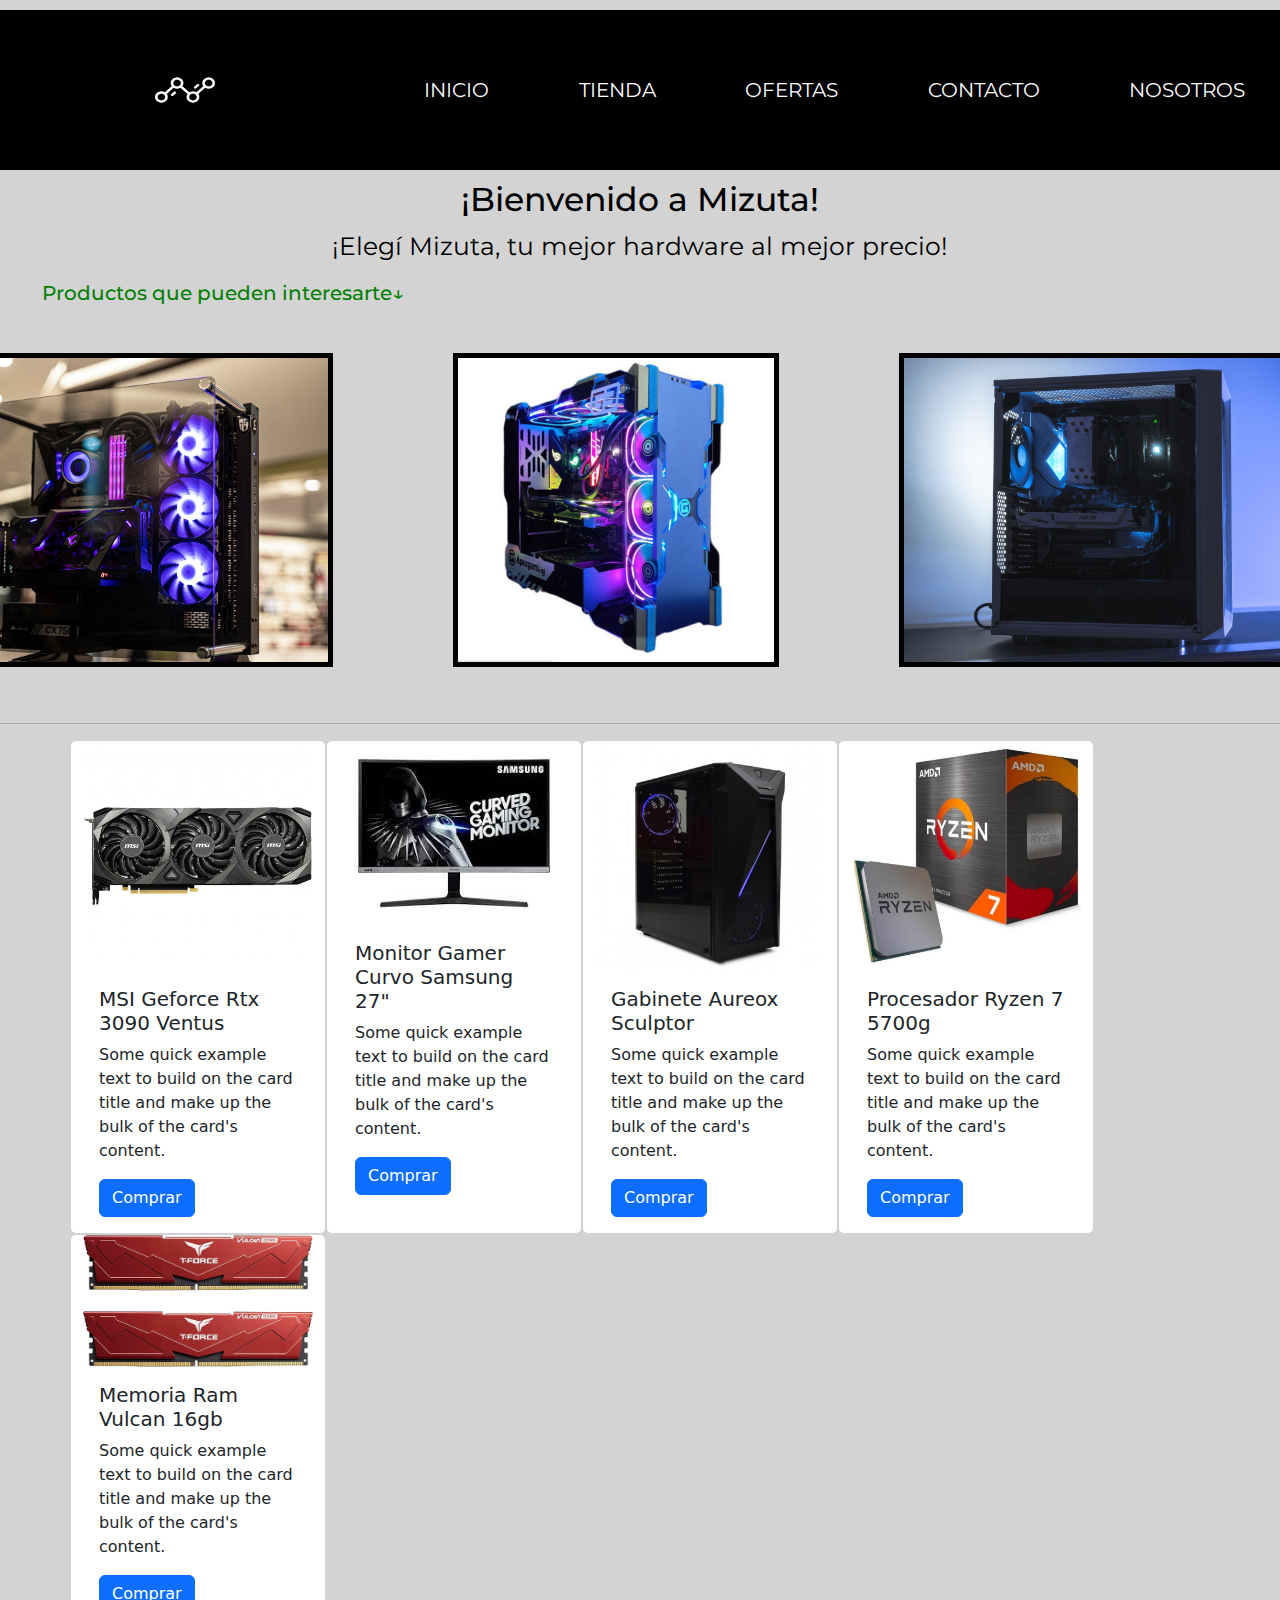
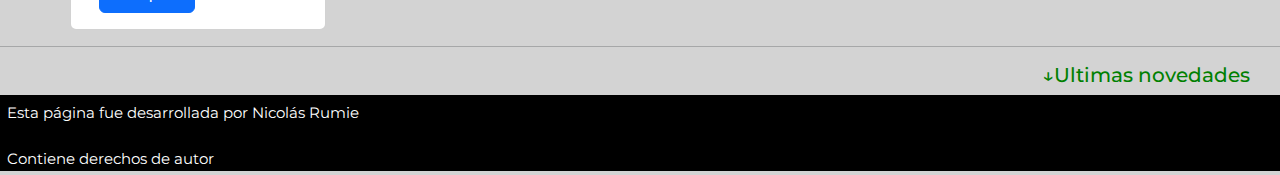
==== index.html @ 731268fe "Mi primer git" ====
<!DOCTYPE html>
<html lang="en">
<head>
    <meta charset="UTF-8">
    <meta http-equiv="X-UA-Compatible" content="IE=edge">
    <meta name="viewport" content="width=device-width, initial-scale=1.0">
    <!--Activación de Bootstrap-->
    <link rel="stylesheet" href="./library/bootstrap/css/bootstrap.min.css">
    <!--Activación de CSS-->
    <link rel="stylesheet" href="./css/style.css">
    <!--Favicon-->
    <link rel="shortcut icon" href="./recursos/logos/logo mizuta.png" type="image/x-icon">
    <!--Fonts-->
    <link rel="preconnect" href="https://fonts.googleapis.com">
    <link rel="preconnect" href="https://fonts.gstatic.com" crossorigin>
    <link href="https://fonts.googleapis.com/css2?family=Montserrat:wght@200;400&display=swap" rel="stylesheet">
    <title>Mizuta</title>
</head>
<body class="body">
    <nav class="navbar">
        <div><img class="navbar__logo" src="./recursos/logos/mizuta-logo-withe.png" alt="logo-mizuta" width="300px" height="150px"></div>
        <a class="navbar__link" href="#">INICIO</a>  
        <a class="navbar__link" href="./pages/tienda.html">TIENDA</a>
        <a class="navbar__link" href="./pages/ofertas.html">OFERTAS</a>
        <a class="navbar__link" href="./pages/contacto.html">CONTACTO</a>
        <a class="navbar__link" href="./pages/nosotros.html">NOSOTROS</a>
    </nav>

    <header class="header">
        <h1 class="header__h1">¡Bienvenido a Mizuta!</h1>
        <p class="header__parrafo">¡Elegí Mizuta, tu mejor hardware al mejor precio!</p>
    </header>

    <div class="container-fluid">  
        <h4 class="imagenes__h4">Productos que pueden interesarte↓</h4>
        <section class="imagenes">
            <img class="imagenes__img1" src="./recursos/imagenes/Cpu transparente.jpg" width="500px" height="314px" alt="">
            <img class="imagenes__img2" src="./recursos/imagenes/cpu ult gen.jpg" width="500px" height="314px" alt="">
            <img class="imagenes__img3" src="./recursos/imagenes/cpu flama.jpg" width="500px" height="314px" alt="">
        </section>
    </div>   

<hr>

<div class="container">
    <div class="row">
        <div class="card" style="width: 16rem;">
            <img src="./recursos/imagenes/msi geforce rtx 3090 ventus 3x 24gb.jpg" class="card-img-top" alt="...">
            <div class="card-body">
            <h5 class="card-title">MSI Geforce Rtx 3090 Ventus</h5>
            <p class="card-text">Some quick example text to build on the card title and make up the bulk of the card's content.</p>
            <a href="#" class="btn btn-primary">Comprar</a>
            </div>
        </div>

        <div class="card" style="width: 16rem;">
            <img src="./recursos/imagenes/monitor-gamer-curvo.jfif" class="card-img-top" alt="...">
            <div class="card-body">
            <h5 class="card-title">Monitor Gamer Curvo Samsung 27"</h5>
            <p class="card-text">Some quick example text to build on the card title and make up the bulk of the card's content.</p>
            <a href="#" class="btn btn-primary">Comprar</a>
            </div>
        </div>

        <div class="card" style="width: 16rem;">
            <img src="./recursos/imagenes/gabinete aureox sculptor.jpeg" class="card-img-top" alt="...">
            <div class="card-body">
            <h5 class="card-title">Gabinete Aureox Sculptor</h5>
            <p class="card-text">Some quick example text to build on the card title and make up the bulk of the card's content.</p>
            <a href="#" class="btn btn-primary">Comprar</a>
            </div>
        </div>

        <div class="card" style="width: 16rem;">
            <img src="./recursos/imagenes/procesador ryzen 7.jpg" class="card-img-top" alt="...">
            <div class="card-body">
            <h5 class="card-title">Procesador Ryzen 7 5700g</h5>
            <p class="card-text">Some quick example text to build on the card title and make up the bulk of the card's content.</p>
            <a href="#" class="btn btn-primary">Comprar</a>
            </div>
        </div>

        <div class="card" style="width: 16rem;">
            <img src="./recursos/imagenes/memoria-ram-vulcan.jpg" class="card-img-top" alt="...">
            <div class="card-body">
            <h5 class="card-title">Memoria Ram Vulcan 16gb</h5>
            <p class="card-text">Some quick example text to build on the card title and make up the bulk of the card's content.</p>
            <a href="#" class="btn btn-primary">Comprar</a>
            </div>
        </div>
    </div>    
</div>

<hr>

    <article class="articulos">
        <h4 class="articulos__h4">↓Ultimas novedades</h4>

    </article>


    


    





    <footer class="pie">
        <p class="pie__parrafo">Esta página fue desarrollada por Nicolás Rumie</p>
            <p2 class="pie__parrafo2">Contiene derechos de autor</p2>
    </footer>

    <script src="./library/bootstrap/js/bootstrap.bundle.min.js"></script>



</body>
</html>
---- css/style.css ----
.navbar{ 
    display: flex;
    padding: 5px;
    margin: 10px auto;
    column-gap: 30px;
    justify-content: space-around;
    align-items: center;
    background-color: black;
}
.navbar__link{
    color: white;
    font-size: 20px;
    font-family: 'Montserrat', sans-serif;
    text-decoration: none;
}
.header__h1{
    font-family: 'Montserrat', sans-serif;
    text-align: center;
    color: black;
    font-size: 33px;
}
.header__parrafo{
    text-align: center;
    font-family: 'Montserrat', sans-serif;
    color: black;
    font-size: 25px;
}
.imagenes__h4{
    display: flex;
    font-size: 20px;
    font-family: 'Montserrat', sans-serif;
    margin-left: 30px;
    color: green;
}
.imagenes{
    column-gap: 40px;
    display: flex;
    justify-content: center;
}
.imagenes> img{
    display: grid;
    border: black solid 5px;
    margin: 40px;
}
.articulos__h4{
    text-align: end;
    font-size: 20px;
    font-family: 'Montserrat', sans-serif;
    margin-right: 30px;
    color: green;
}
.small-img{
    column-gap: 40px;
    display: flex;
    justify-content: space-around;
}
.small-img> img{
    display: grid;
    border: black solid 5px;
    margin: 40px;
}
.pie{
    background-color: black;
}
.pie__parrafo{
    font-family: 'Montserrat', sans-serif;
    color: white;
    font-size: 15px;
    padding: 7px;
}
.pie__parrafo2{
    font-family: 'Montserrat', sans-serif;
    color: white;
    font-size: 15px;
    margin: 7px;
    padding-bottom: 7px;
}
/*Página--Contacto*/
.navbar-contacto{
    display: flex;
    padding: 5px;
    margin: 10px auto;
    column-gap: 30px;
    justify-content: space-around;
    align-items: center;
    background-color: black;
}
.navbar__link--contacto{
    color: white;
    font-size: 20px;
    font-family: 'Montserrat', sans-serif;
    text-decoration: none;
}


.div__imagenes--index{
    display: inline;
}

body{
    background-color: lightgray;
}
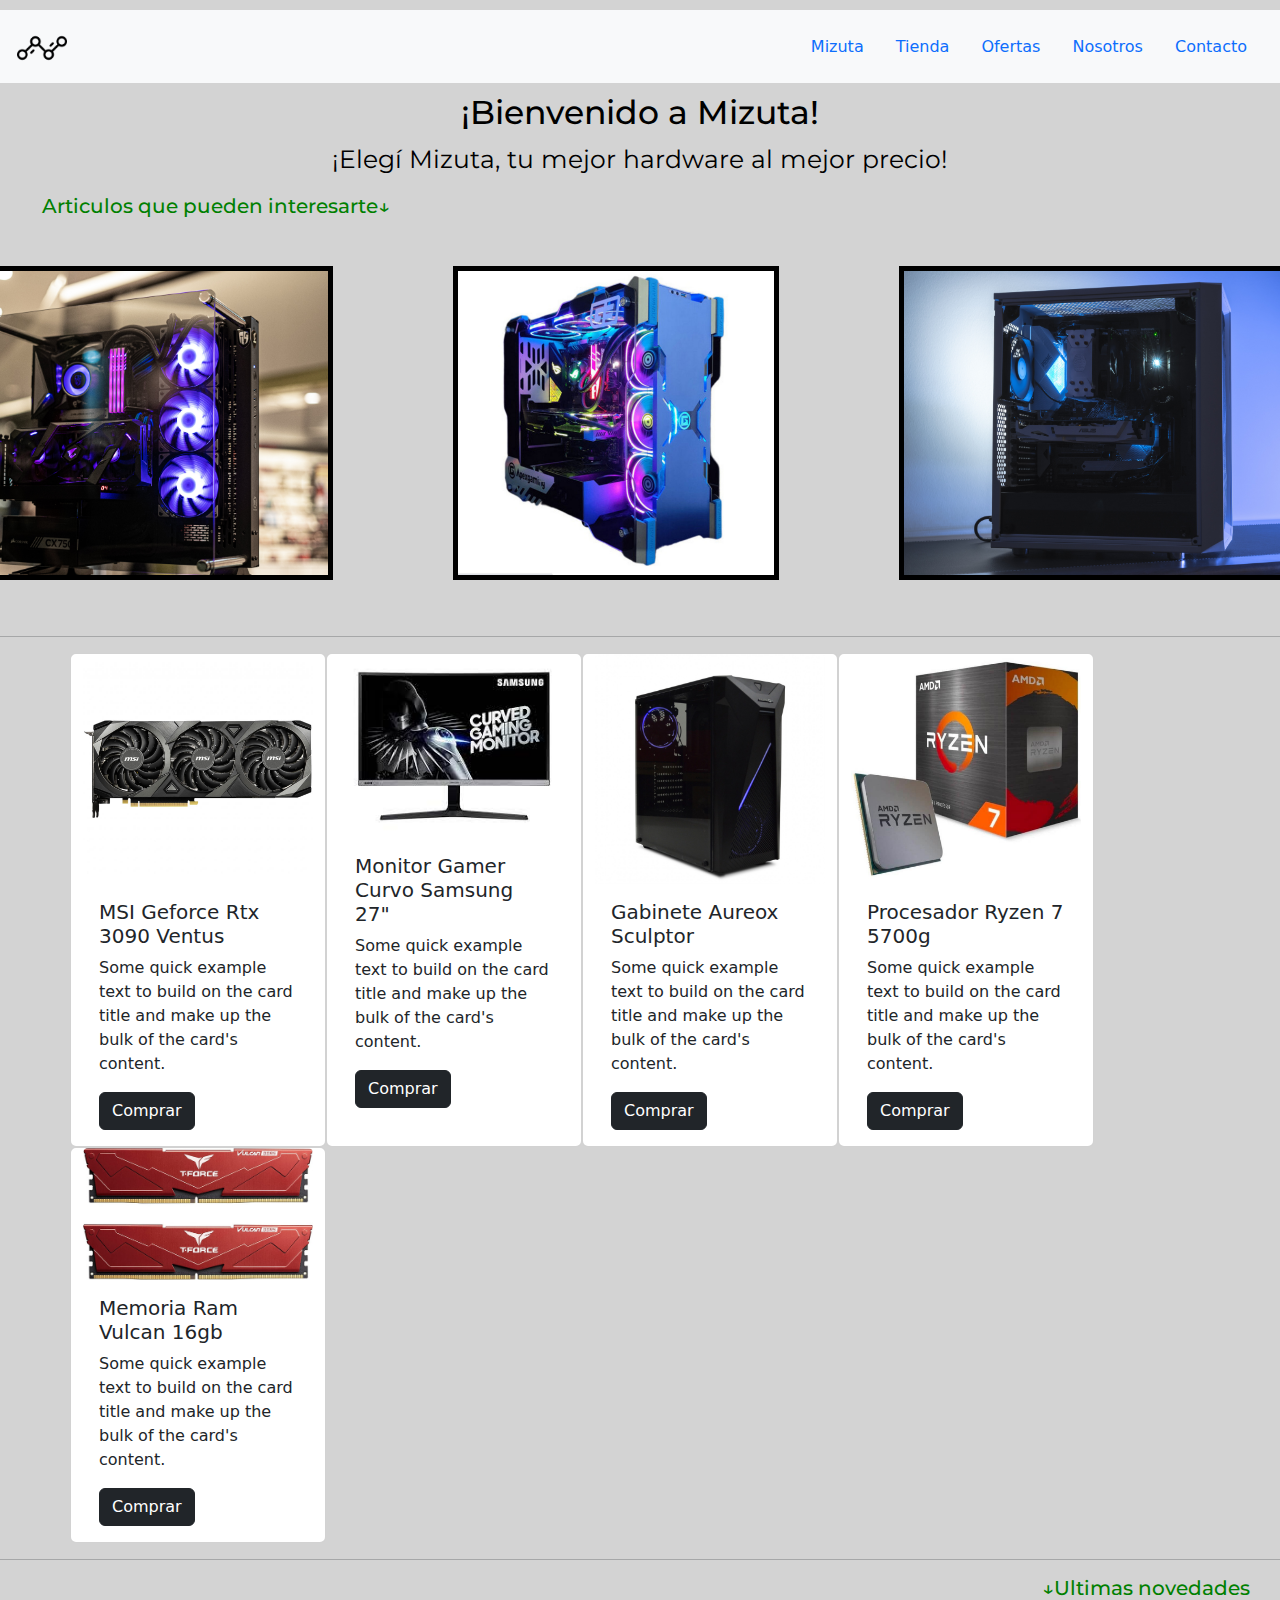
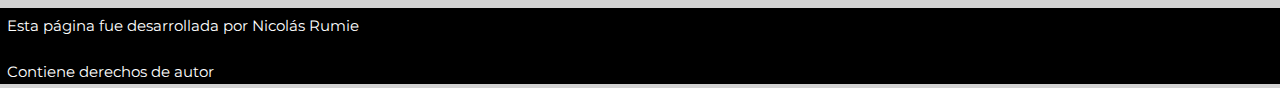
==== commit a895cbb0: "commit de la rama main" ====
--- a/index.html
+++ b/index.html
@@ -17,22 +17,37 @@
     <title>Mizuta</title>
 </head>
 <body class="body">
-    <nav class="navbar">
-        <div><img class="navbar__logo" src="./recursos/logos/mizuta-logo-withe.png" alt="logo-mizuta" width="300px" height="150px"></div>
-        <a class="navbar__link" href="#">INICIO</a>  
-        <a class="navbar__link" href="./pages/tienda.html">TIENDA</a>
-        <a class="navbar__link" href="./pages/ofertas.html">OFERTAS</a>
-        <a class="navbar__link" href="./pages/contacto.html">CONTACTO</a>
-        <a class="navbar__link" href="./pages/nosotros.html">NOSOTROS</a>
-    </nav>
-
+  <nav class="navbar bg-body-tertiary">
+    <div class="container-fluid">
+      <a class="navbar-brand" href="#">
+        <img src="./recursos/logos/logo mizuta.png" alt="Logo" width="50px" height="50px" class="d-inline-block align-text-top">
+      </a>
+      <ul class="nav justify-content-center">
+        <li class="nav-item">
+          <a class="nav-link" aria-current="page" href="#">Mizuta</a>
+        </li>
+        <li class="nav-item">
+          <a class="nav-link" aria-current="page" href="./pages/tienda.html">Tienda</a>
+        </li>
+        <li class="nav-item">
+          <a class="nav-link" aria-current="page" href="./pages/ofertas.html">Ofertas</a>
+        </li>
+        <li class="nav-item">
+          <a class="nav-link" aria-current="page" href="./pages/nosotros.html">Nosotros</a>
+        </li>
+        <li class="nav-item">
+          <a class="nav-link" aria-current="page" href="./pages/contacto.html">Contacto</a>
+        </li>
+      </ul>
+    </div>
+  </nav>
     <header class="header">
         <h1 class="header__h1">¡Bienvenido a Mizuta!</h1>
         <p class="header__parrafo">¡Elegí Mizuta, tu mejor hardware al mejor precio!</p>
     </header>
 
     <div class="container-fluid">  
-        <h4 class="imagenes__h4">Productos que pueden interesarte↓</h4>
+        <h4 class="imagenes__h4">Articulos que pueden interesarte↓</h4>
         <section class="imagenes">
             <img class="imagenes__img1" src="./recursos/imagenes/Cpu transparente.jpg" width="500px" height="314px" alt="">
             <img class="imagenes__img2" src="./recursos/imagenes/cpu ult gen.jpg" width="500px" height="314px" alt="">
@@ -49,7 +64,7 @@
             <div class="card-body">
             <h5 class="card-title">MSI Geforce Rtx 3090 Ventus</h5>
             <p class="card-text">Some quick example text to build on the card title and make up the bulk of the card's content.</p>
-            <a href="#" class="btn btn-primary">Comprar</a>
+            <a href="./pages/tienda.html" class="btn btn-dark">Comprar</a>
             </div>
         </div>
 
@@ -58,7 +73,7 @@
             <div class="card-body">
             <h5 class="card-title">Monitor Gamer Curvo Samsung 27"</h5>
             <p class="card-text">Some quick example text to build on the card title and make up the bulk of the card's content.</p>
-            <a href="#" class="btn btn-primary">Comprar</a>
+            <a href="./pages/tienda.html" class="btn btn-dark">Comprar</a>
             </div>
         </div>
 
@@ -67,7 +82,7 @@
             <div class="card-body">
             <h5 class="card-title">Gabinete Aureox Sculptor</h5>
             <p class="card-text">Some quick example text to build on the card title and make up the bulk of the card's content.</p>
-            <a href="#" class="btn btn-primary">Comprar</a>
+            <a href="./pages/tienda.html" class="btn btn-dark">Comprar</a>
             </div>
         </div>
 
@@ -76,7 +91,7 @@
             <div class="card-body">
             <h5 class="card-title">Procesador Ryzen 7 5700g</h5>
             <p class="card-text">Some quick example text to build on the card title and make up the bulk of the card's content.</p>
-            <a href="#" class="btn btn-primary">Comprar</a>
+            <a href="./pages/tienda.html" class="btn btn-dark">Comprar</a>
             </div>
         </div>
 
@@ -85,7 +100,7 @@
             <div class="card-body">
             <h5 class="card-title">Memoria Ram Vulcan 16gb</h5>
             <p class="card-text">Some quick example text to build on the card title and make up the bulk of the card's content.</p>
-            <a href="#" class="btn btn-primary">Comprar</a>
+            <a href="./pages/tienda.html" class="btn btn-dark">Comprar</a>
             </div>
         </div>
     </div>    
--- a/css/style.css
+++ b/css/style.css
@@ -1,102 +1,129 @@
-.navbar{ 
-    display: flex;
-    padding: 5px;
-    margin: 10px auto;
-    column-gap: 30px;
-    justify-content: space-around;
-    align-items: center;
-    background-color: black;
-}
-.navbar__link{
-    color: white;
-    font-size: 20px;
-    font-family: 'Montserrat', sans-serif;
-    text-decoration: none;
-}
-.header__h1{
-    font-family: 'Montserrat', sans-serif;
-    text-align: center;
-    color: black;
-    font-size: 33px;
-}
-.header__parrafo{
-    text-align: center;
-    font-family: 'Montserrat', sans-serif;
-    color: black;
-    font-size: 25px;
-}
-.imagenes__h4{
-    display: flex;
-    font-size: 20px;
-    font-family: 'Montserrat', sans-serif;
-    margin-left: 30px;
-    color: green;
-}
-.imagenes{
-    column-gap: 40px;
-    display: flex;
-    justify-content: center;
-}
-.imagenes> img{
-    display: grid;
-    border: black solid 5px;
-    margin: 40px;
-}
-.articulos__h4{
-    text-align: end;
-    font-size: 20px;
-    font-family: 'Montserrat', sans-serif;
-    margin-right: 30px;
-    color: green;
-}
-.small-img{
-    column-gap: 40px;
-    display: flex;
-    justify-content: space-around;
-}
-.small-img> img{
-    display: grid;
-    border: black solid 5px;
-    margin: 40px;
-}
-.pie{
-    background-color: black;
-}
-.pie__parrafo{
-    font-family: 'Montserrat', sans-serif;
-    color: white;
-    font-size: 15px;
-    padding: 7px;
-}
-.pie__parrafo2{
-    font-family: 'Montserrat', sans-serif;
-    color: white;
-    font-size: 15px;
-    margin: 7px;
-    padding-bottom: 7px;
-}
-/*Página--Contacto*/
-.navbar-contacto{
-    display: flex;
-    padding: 5px;
-    margin: 10px auto;
-    column-gap: 30px;
-    justify-content: space-around;
-    align-items: center;
-    background-color: black;
-}
-.navbar__link--contacto{
-    color: white;
-    font-size: 20px;
-    font-family: 'Montserrat', sans-serif;
-    text-decoration: none;
+@charset "UTF-8";
+.navbar {
+  display: flex;
+  padding: 5px;
+  margin: 10px auto;
+  column-gap: 30px;
+  justify-content: space-around;
+  align-items: center;
+  background-color: black;
 }
 
-
-.div__imagenes--index{
-    display: inline;
+.navbar__link {
+  color: white;
+  font-size: 20px;
+  font-family: "Montserrat", sans-serif;
+  text-decoration: none;
 }
 
-body{
-    background-color: lightgray;
+.header__h1 {
+  font-family: "Montserrat", sans-serif;
+  text-align: center;
+  color: black;
+  font-size: 33px;
 }
+
+.header__parrafo {
+  text-align: center;
+  font-family: "Montserrat", sans-serif;
+  color: black;
+  font-size: 25px;
+}
+
+.imagenes__h4 {
+  display: flex;
+  font-size: 20px;
+  font-family: "Montserrat", sans-serif;
+  margin-left: 30px;
+  color: green;
+}
+
+.imagenes {
+  column-gap: 40px;
+  display: flex;
+  justify-content: center;
+}
+
+.imagenes > img {
+  display: grid;
+  border: black solid 5px;
+  margin: 40px;
+}
+
+.articulos__h4 {
+  text-align: end;
+  font-size: 20px;
+  font-family: "Montserrat", sans-serif;
+  margin-right: 30px;
+  color: green;
+}
+
+.small-img {
+  column-gap: 40px;
+  display: flex;
+  justify-content: space-around;
+}
+
+.small-img > img {
+  display: grid;
+  border: black solid 5px;
+  margin: 40px;
+}
+
+.pie {
+  background-color: black;
+}
+
+.pie__parrafo {
+  font-family: "Montserrat", sans-serif;
+  color: white;
+  font-size: 15px;
+  padding: 7px;
+}
+
+.pie__parrafo2 {
+  font-family: "Montserrat", sans-serif;
+  color: white;
+  font-size: 15px;
+  margin: 7px;
+  padding-bottom: 7px;
+}
+
+/*Página--Contacto*/
+.navbar-contacto {
+  display: flex;
+  padding: 5px;
+  margin: 10px auto;
+  column-gap: 30px;
+  justify-content: space-around;
+  align-items: center;
+  background-color: black;
+}
+
+.navbar__link--contacto {
+  color: white;
+  font-size: 20px;
+  font-family: "Montserrat", sans-serif;
+  text-decoration: none;
+}
+
+/*Página Tienda*/
+.navbar-tienda {
+  display: flex;
+  padding: 5px;
+  margin: 10px auto;
+  column-gap: 30px;
+  justify-content: space-around;
+  align-items: center;
+  background-color: black;
+}
+
+.div__imagenes--index {
+  display: inline;
+}
+
+body {
+  background-color: lightgray;
+}
+
+/*# sourceMappingURL=style.css.map */
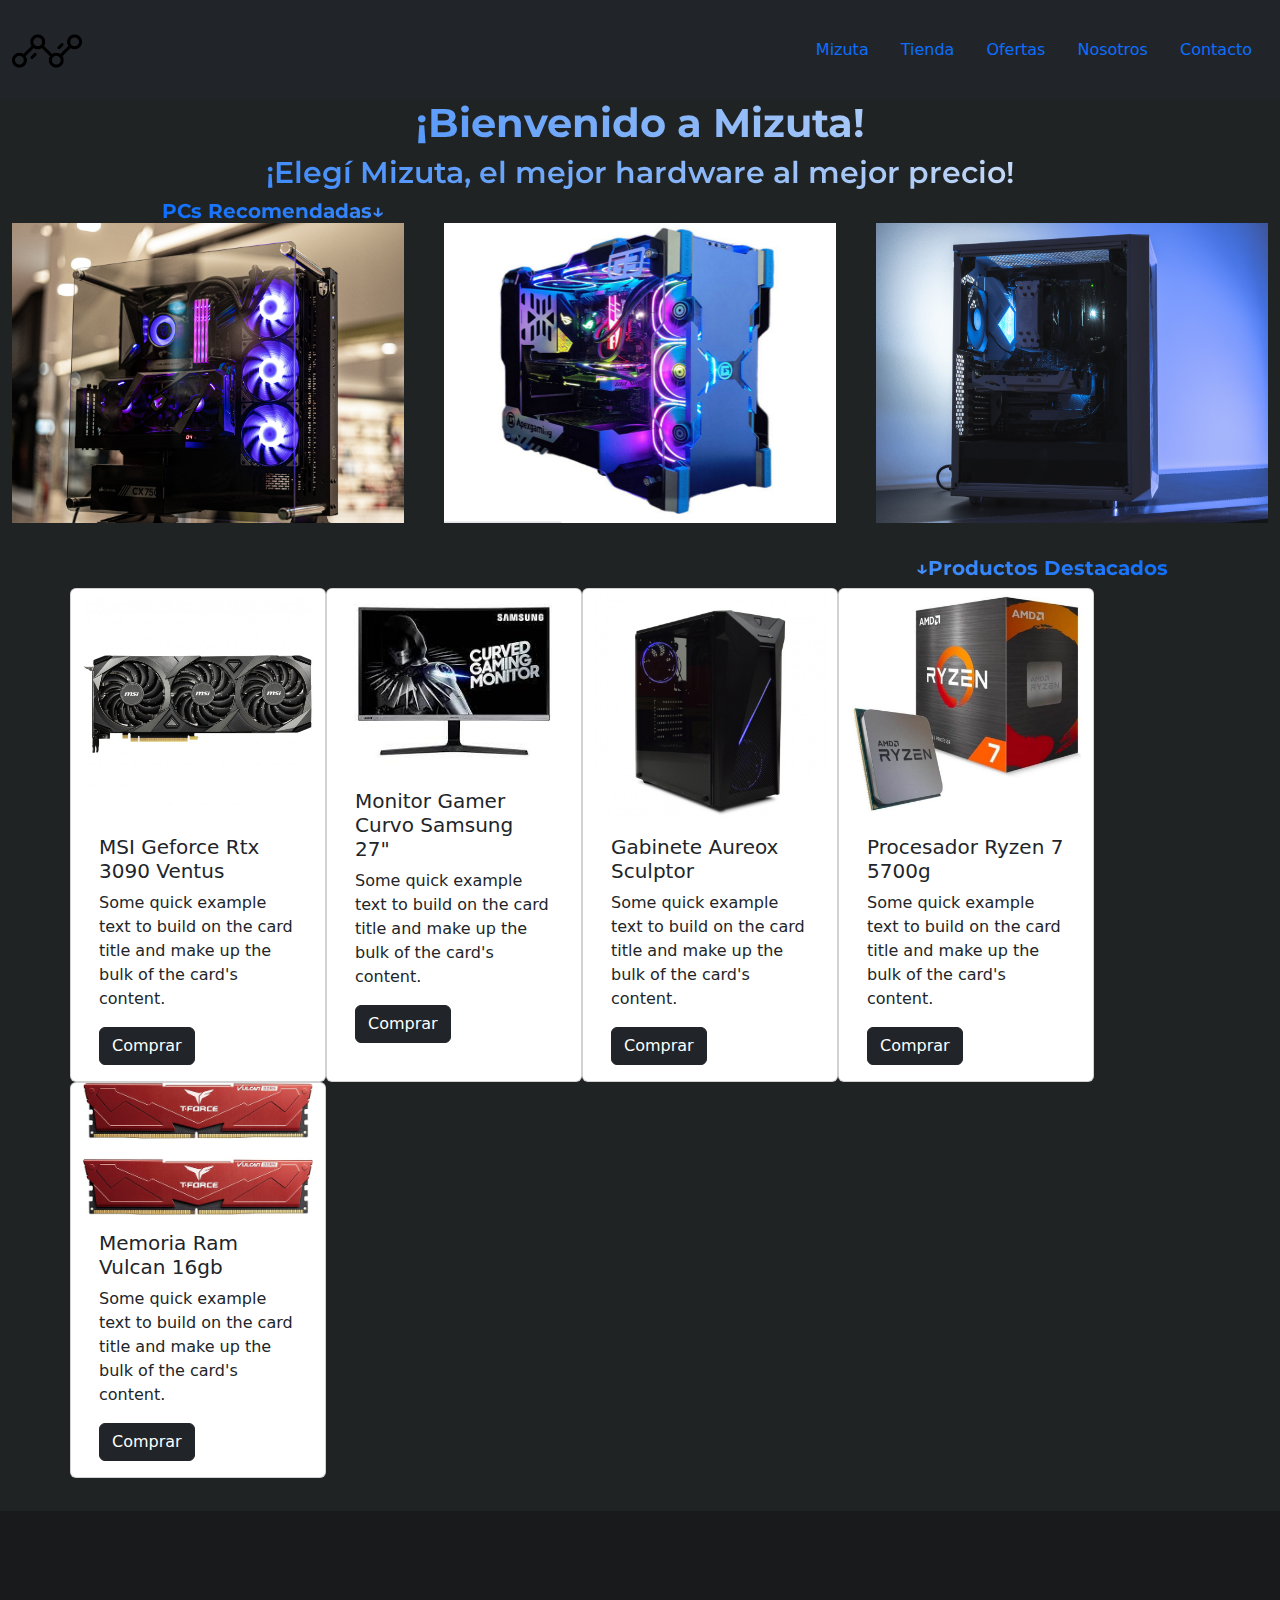
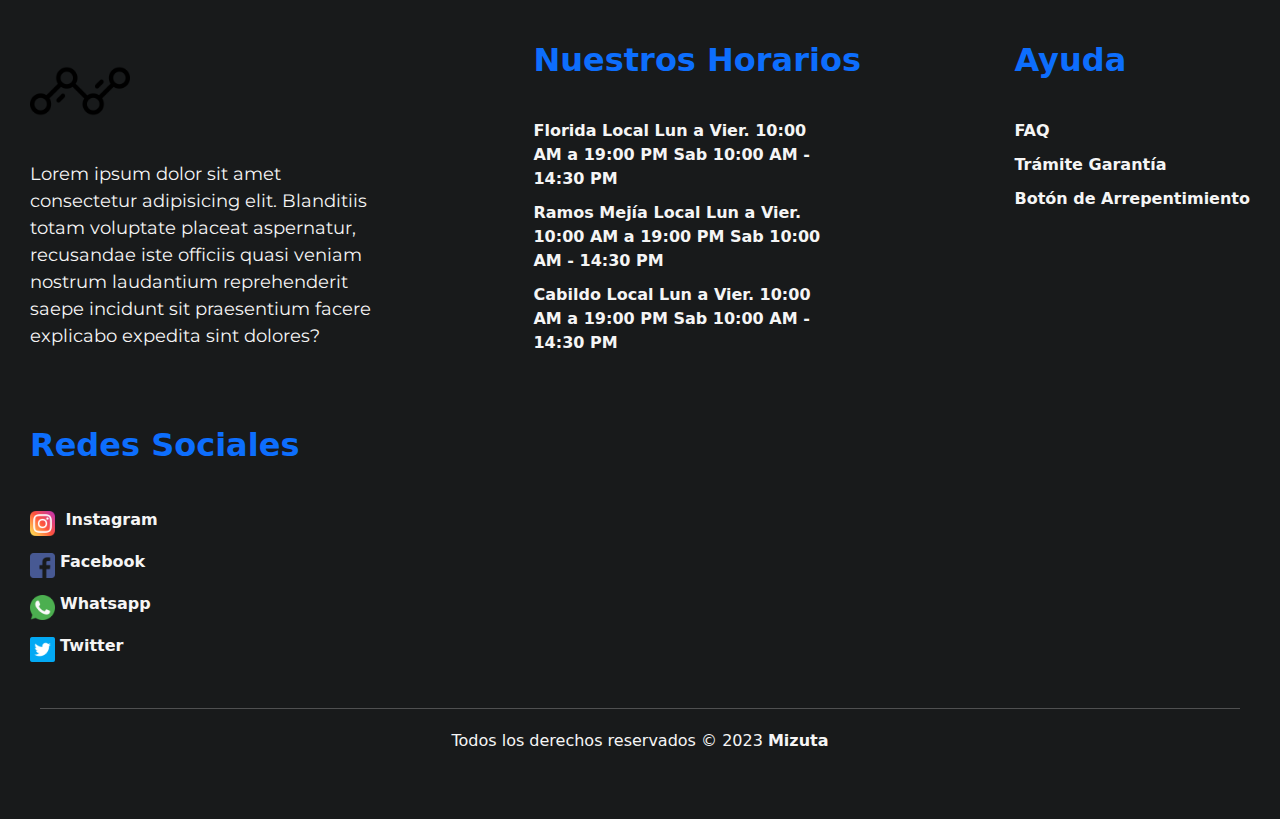
==== commit d7f61589: "preentrega3+RumieVittar" ====
--- a/index.html
+++ b/index.html
@@ -4,6 +4,9 @@
     <meta charset="UTF-8">
     <meta http-equiv="X-UA-Compatible" content="IE=edge">
     <meta name="viewport" content="width=device-width, initial-scale=1.0">
+    <!--SEO-->
+    <meta name="description" content="Mizuta. A otro nivel. Pagina dedicada al mundo gamer. Especializada en la venta de hardware. Nuestros clientes nos buscan porque tenemos los mejores precios del hardware exclusivo.">
+    <meta name="keywords" content="hardware, monitores, placa de video, memorias ram, fuentes, venta de componentes, discos duros" >
     <!--Activación de Bootstrap-->
     <link rel="stylesheet" href="./library/bootstrap/css/bootstrap.min.css">
     <!--Activación de CSS-->
@@ -14,13 +17,13 @@
     <link rel="preconnect" href="https://fonts.googleapis.com">
     <link rel="preconnect" href="https://fonts.gstatic.com" crossorigin>
     <link href="https://fonts.googleapis.com/css2?family=Montserrat:wght@200;400&display=swap" rel="stylesheet">
-    <title>Mizuta</title>
+    <title>Mizuta-Tienda de Hardware</title>
 </head>
 <body class="body">
-  <nav class="navbar bg-body-tertiary">
+  <nav class="navbar bg-dark">
     <div class="container-fluid">
       <a class="navbar-brand" href="#">
-        <img src="./recursos/logos/logo mizuta.png" alt="Logo" width="50px" height="50px" class="d-inline-block align-text-top">
+        <img src="./recursos/logos/logo mizuta.png" alt="Logo" width="70px" height="70px" class="d-inline-block align-text-top">
       </a>
       <ul class="nav justify-content-center">
         <li class="nav-item">
@@ -43,21 +46,28 @@
   </nav>
     <header class="header">
         <h1 class="header__h1">¡Bienvenido a Mizuta!</h1>
-        <p class="header__parrafo">¡Elegí Mizuta, tu mejor hardware al mejor precio!</p>
+          <h2 class="header__h2">¡Elegí Mizuta, el mejor hardware al mejor precio!</h2>
     </header>
 
     <div class="container-fluid">  
-        <h4 class="imagenes__h4">Articulos que pueden interesarte↓</h4>
+        <h4 class="imagenes__h4">PCs Recomendadas↓</h4>
         <section class="imagenes">
+          <a href="./pages/tienda.html">
             <img class="imagenes__img1" src="./recursos/imagenes/Cpu transparente.jpg" width="500px" height="314px" alt="">
+          </a>
+          <a href="./pages/tienda.html"> 
             <img class="imagenes__img2" src="./recursos/imagenes/cpu ult gen.jpg" width="500px" height="314px" alt="">
+          </a> 
+          <a href="./pages/tienda.html">
             <img class="imagenes__img3" src="./recursos/imagenes/cpu flama.jpg" width="500px" height="314px" alt="">
+          </a>
         </section>
     </div>   
 
 <hr>
 
 <div class="container">
+  <h4 class="articulos__h4">↓Productos Destacados</h4>
     <div class="row">
         <div class="card" style="width: 16rem;">
             <img src="./recursos/imagenes/msi geforce rtx 3090 ventus 3x 24gb.jpg" class="card-img-top" alt="...">
@@ -108,24 +118,45 @@
 
 <hr>
 
-    <article class="articulos">
-        <h4 class="articulos__h4">↓Ultimas novedades</h4>
+    <footer>
+      <div class="container__footer">
+        <div class="box__footer">
+          <div class="logo">
+            <img src="./recursos/logos/logo mizuta.png" alt="logo mizuta">
+          </div>
+          <div class="terms">
+            <p>Lorem ipsum dolor sit amet consectetur adipisicing elit. Blanditiis totam voluptate placeat aspernatur, recusandae iste officiis quasi veniam nostrum laudantium reprehenderit saepe incidunt sit praesentium facere explicabo expedita sint dolores?</p>
+          </div>
+        </div>
+        <div class="box__footer">
+          <h2>Nuestros Horarios</h2>
+          <a href="#">Florida Local Lun a Vier. 10:00 AM a 19:00 PM Sab 10:00 AM - 14:30 PM</a>
+          <a href="#">Ramos Mejía Local Lun a Vier. 10:00 AM a 19:00 PM Sab 10:00 AM - 14:30 PM</a>
+          <a href="#">Cabildo Local Lun a Vier. 10:00 AM a 19:00 PM Sab 10:00 AM - 14:30 PM</a>
+        </div>
 
-    </article>
+        <div class="box__footer">
+          <h2>Ayuda</h2>
+          <a href="#">FAQ</a>
+          <a href="#">Trámite Garantía</a>
+          <a href="#">Botón de Arrepentimiento</a>
+        </div>
+
+        <div class="box__footer">
+          <h2>Redes Sociales</h2>
+          <a class="logo__redes" href="https://www.instagram.com/nicolasrumievi/?hl=es"> <img src="./recursos/logos/instagram.png" alt="Instagram" width="30px"> Instagram</a>
+          <a class="logo__redes" href="https://www.facebook.com/nicolas.rumievittar"> <img src="./recursos/logos/facebook.png" alt="Facebook" width="30px">Facebook</a>
+          <a class="logo__redes" href="https://web.whatsapp.com/"> <img src="./recursos/logos/whatsapp.png" alt="Whatsapp" width="30px">Whatsapp</a>
+          <a class="logo__redes" href="https://twitter.com/nikitoplayer"> <img src="./recursos/logos/twitter.png" alt="Twitter" width="30px">Twitter</a>
+        </div>
+      </div>
+
+      <div class="box__copyright">
+        <hr>
+        <p>Todos los derechos reservados © 2023 <b>Mizuta</b></p>
+      </div>
 
 
-    
-
-
-    
-
-
-
-
-
-    <footer class="pie">
-        <p class="pie__parrafo">Esta página fue desarrollada por Nicolás Rumie</p>
-            <p2 class="pie__parrafo2">Contiene derechos de autor</p2>
     </footer>
 
     <script src="./library/bootstrap/js/bootstrap.bundle.min.js"></script>
--- a/css/style.css
+++ b/css/style.css
@@ -1,5 +1,159 @@
 @charset "UTF-8";
-.navbar {
+/*Importación*/
+footer {
+  width: 100%;
+  padding: 50px 0px;
+  background: #181A1B;
+}
+
+.container__footer {
+  display: flex;
+  flex-wrap: wrap;
+  justify-content: space-between;
+  max-width: 1400px;
+  margin: auto;
+  margin-top: 50px;
+}
+
+.box__footer {
+  display: flex;
+  flex-direction: column;
+  padding: 30px;
+}
+
+.box__footer .logo img {
+  width: 100px;
+}
+
+.box__footer .terms {
+  max-width: 350px;
+  margin-top: 20px;
+  font-weight: 400;
+  color: whitesmoke;
+  font-family: "Montserrat", sans-serif;
+  font-size: 18px;
+}
+
+.box__footer h2 {
+  margin-bottom: 30px;
+  color: #0D6EFD;
+  font-weight: 700;
+}
+
+.box__footer a {
+  max-width: 300px;
+  margin-top: 10px;
+  color: whitesmoke;
+  font-weight: 600;
+  text-decoration: none;
+}
+
+.box__footer a:hover {
+  opacity: 0.8;
+}
+
+.box__copyright {
+  max-width: 1400px;
+  margin: auto;
+  text-align: center;
+  padding: 0px 40px;
+  color: whitesmoke;
+}
+
+.box__copyright hr {
+  border: none;
+  height: 1px;
+  background-color: whitesmoke;
+}
+
+.box__copyright p {
+  margin-top: 20px;
+}
+
+.logo__redes img {
+  padding-top: 7px;
+  padding-right: 5px;
+}
+
+.header__h1 {
+  font-family: "Montserrat", sans-serif;
+  text-align: center;
+  font-size: 40px;
+  background-image: linear-gradient(45deg, #0D6EFD, whitesmoke);
+  background-clip: text;
+  -webkit-background-clip: text;
+  -moz-background-clip: text;
+  -webkit-text-fill-color: transparent;
+  -moz-text-fill-color: transparent;
+  font-weight: 700;
+}
+
+.header__h2 {
+  text-align: center;
+  font-family: "Montserrat", sans-serif;
+  font-size: 30px;
+  background-image: linear-gradient(45deg, #0D6EFD, whitesmoke);
+  background-clip: text;
+  -webkit-background-clip: text;
+  -moz-background-clip: text;
+  -webkit-text-fill-color: transparent;
+  -moz-text-fill-color: transparent;
+  font-weight: 600;
+}
+
+.imagenes__h4 {
+  display: flex;
+  font-size: 20px;
+  font-weight: 500;
+  font-family: "Montserrat", sans-serif;
+  margin-left: 150px;
+  background-image: linear-gradient(45deg, #0D6EFD, whitesmoke);
+  background-clip: text;
+  -webkit-background-clip: text;
+  -moz-background-clip: text;
+  -webkit-text-fill-color: transparent;
+  -moz-text-fill-color: transparent;
+}
+
+.imagenes {
+  column-gap: 40px;
+  display: flex;
+  justify-content: center;
+}
+
+.imagenes > img {
+  display: grid;
+  border-radius: 20px;
+  margin: 40px;
+}
+
+.articulos__h4 {
+  text-align: end;
+  font-size: 20px;
+  font-family: "Montserrat", sans-serif;
+  margin-right: 30px;
+  background-image: linear-gradient(45deg, whitesmoke, #0D6EFD);
+  background-clip: text;
+  -webkit-background-clip: text;
+  -moz-background-clip: text;
+  -webkit-text-fill-color: transparent;
+  -moz-text-fill-color: transparent;
+}
+
+.small-img {
+  column-gap: 40px;
+  display: flex;
+  justify-content: space-around;
+}
+
+.small-img > img {
+  display: grid;
+  border: black solid 5px;
+  margin: 40px;
+}
+
+/*Página Tienda*/
+.navbar-tienda {
   display: flex;
   padding: 5px;
   margin: 10px auto;
@@ -9,121 +163,294 @@
   background-color: black;
 }
 
-.navbar__link {
-  color: white;
-  font-size: 20px;
-  font-family: "Montserrat", sans-serif;
-  text-decoration: none;
-}
-
-.header__h1 {
-  font-family: "Montserrat", sans-serif;
-  text-align: center;
-  color: black;
-  font-size: 33px;
-}
-
-.header__parrafo {
-  text-align: center;
-  font-family: "Montserrat", sans-serif;
-  color: black;
+.title-maps {
   font-size: 25px;
-}
-
-.imagenes__h4 {
-  display: flex;
-  font-size: 20px;
-  font-family: "Montserrat", sans-serif;
-  margin-left: 30px;
-  color: green;
-}
-
-.imagenes {
-  column-gap: 40px;
+  margin-left: 15px;
+  margin-top: 15px;
+  color: whitesmoke;
+}
+
+.h1__tienda {
+  background-image: linear-gradient(45deg, #0D6EFD, whitesmoke);
+  background-clip: text;
+  -webkit-background-clip: text;
+  -moz-background-clip: text;
+  -webkit-text-fill-color: transparent;
+  -moz-text-fill-color: transparent;
+  text-align: center;
+  font-family: "Montserrat", sans-serif;
+  font-weight: 700;
+}
+
+.p__tienda {
+  background-image: linear-gradient(45deg, #0D6EFD, whitesmoke);
+  background-clip: text;
+  -webkit-background-clip: text;
+  -moz-background-clip: text;
+  -webkit-text-fill-color: transparent;
+  -moz-text-fill-color: transparent;
+  font-size: 22px;
+  text-align: center;
+  font-weight: 600;
+  font-family: "Montserrat", sans-serif;
+}
+
+.h1__ofertas {
+  background-image: linear-gradient(45deg, #0D6EFD, whitesmoke);
+  background-clip: text;
+  -webkit-background-clip: text;
+  -moz-background-clip: text;
+  -webkit-text-fill-color: transparent;
+  -moz-text-fill-color: transparent;
+  text-align: center;
+  font-family: "Montserrat", sans-serif;
+  font-weight: 700;
+}
+
+.p__ofertas {
+  background-image: linear-gradient(45deg, #0D6EFD, whitesmoke);
+  background-clip: text;
+  -webkit-background-clip: text;
+  -moz-background-clip: text;
+  -webkit-text-fill-color: transparent;
+  -moz-text-fill-color: transparent;
+  font-size: 22px;
+  text-align: center;
+  font-weight: 600;
+  font-family: "Montserrat", sans-serif;
+}
+
+.logo__mizuta-nosotros {
+  width: 300px;
+  margin: auto;
   display: flex;
   justify-content: center;
 }
 
-.imagenes > img {
-  display: grid;
-  border: black solid 5px;
-  margin: 40px;
-}
-
-.articulos__h4 {
-  text-align: end;
-  font-size: 20px;
-  font-family: "Montserrat", sans-serif;
-  margin-right: 30px;
-  color: green;
-}
-
-.small-img {
-  column-gap: 40px;
-  display: flex;
-  justify-content: space-around;
-}
-
-.small-img > img {
-  display: grid;
-  border: black solid 5px;
-  margin: 40px;
-}
-
-.pie {
-  background-color: black;
-}
-
-.pie__parrafo {
-  font-family: "Montserrat", sans-serif;
-  color: white;
-  font-size: 15px;
-  padding: 7px;
-}
-
-.pie__parrafo2 {
-  font-family: "Montserrat", sans-serif;
-  color: white;
-  font-size: 15px;
-  margin: 7px;
-  padding-bottom: 7px;
-}
-
-/*Página--Contacto*/
-.navbar-contacto {
-  display: flex;
-  padding: 5px;
-  margin: 10px auto;
-  column-gap: 30px;
-  justify-content: space-around;
-  align-items: center;
-  background-color: black;
-}
-
-.navbar__link--contacto {
-  color: white;
-  font-size: 20px;
-  font-family: "Montserrat", sans-serif;
-  text-decoration: none;
-}
-
-/*Página Tienda*/
-.navbar-tienda {
-  display: flex;
-  padding: 5px;
-  margin: 10px auto;
-  column-gap: 30px;
-  justify-content: space-around;
-  align-items: center;
-  background-color: black;
-}
-
-.div__imagenes--index {
-  display: inline;
-}
-
-body {
-  background-color: lightgray;
+.header__nosotros-h1 {
+  background-image: linear-gradient(45deg, #0D6EFD, whitesmoke);
+  background-clip: text;
+  -webkit-background-clip: text;
+  -moz-background-clip: text;
+  -webkit-text-fill-color: transparent;
+  -moz-text-fill-color: transparent;
+  font-size: 50px;
+  text-align: center;
+  font-weight: 1000;
+  font-family: "Montserrat", sans-serif;
+}
+
+.header__nosotros-p {
+  background-image: linear-gradient(45deg, #0D6EFD, whitesmoke, #0D6EFD);
+  background-clip: text;
+  -webkit-background-clip: text;
+  -moz-background-clip: text;
+  -webkit-text-fill-color: transparent;
+  -moz-text-fill-color: transparent;
+  font-size: 25px;
+  text-align: center;
+  font-weight: 500;
+  margin: auto;
+  max-width: 700px;
+  font-family: "Montserrat", sans-serif;
+}
+
+.body {
+  background-color: #202324;
+}
+
+@media screen and (min-width: 540px) {
+  .imagenes__img1 {
+    max-width: 100%;
+    height: 130px;
+  }
+  .imagenes__img2 {
+    max-width: 100%;
+    height: 130px;
+  }
+  .imagenes__img3 {
+    max-width: 100%;
+    height: 130px;
+  }
+  .articulos__h4 {
+    text-align: end;
+    font-size: 15px;
+    font-family: "Montserrat", sans-serif;
+    margin-right: 30px;
+    color: whitesmoke;
+  }
+  .header__h1 {
+    font-family: "Montserrat", sans-serif;
+    text-align: center;
+    color: whitesmoke;
+    font-size: 18px;
+  }
+  .header__h2 {
+    font-family: "Montserrat", sans-serif;
+    text-align: center;
+    color: whitesmoke;
+    font-size: 15px;
+  }
+  .header__parrafo {
+    text-align: center;
+    font-family: "Montserrat", sans-serif;
+    color: whitesmoke;
+    font-size: 15px;
+  }
+  .imagenes__h4 {
+    display: flex;
+    text-align: start;
+    font-size: 13px;
+    font-family: "Montserrat", sans-serif;
+    color: whitesmoke;
+    margin: auto;
+  }
+  .logo__mizuta-nosotros {
+    max-width: 100%;
+    height: auto;
+  }
+  .h1__tienda {
+    font-size: 18px;
+  }
+  .p__tienda {
+    font-size: 15px;
+  }
+  .h1__ofertas {
+    font-size: 18px;
+  }
+  .p__ofertas {
+    font-size: 15px;
+  }
+}
+@media screen and (min-width: 760px) {
+  .imagenes__img1 {
+    max-width: 100%;
+    height: 200px;
+  }
+  .imagenes__img2 {
+    max-width: 100%;
+    height: 200px;
+  }
+  .imagenes__img3 {
+    max-width: 100%;
+    height: 200px;
+  }
+  .articulos__h4 {
+    text-align: end;
+    font-size: 20px;
+    font-family: "Montserrat", sans-serif;
+    margin-right: 30px;
+    color: whitesmoke;
+  }
+  .header__h1 {
+    font-family: "Montserrat", sans-serif;
+    text-align: center;
+    color: whitesmoke;
+    font-size: 25px;
+  }
+  .header__h2 {
+    font-family: "Montserrat", sans-serif;
+    text-align: center;
+    color: whitesmoke;
+    font-size: 20px;
+  }
+  .header__parrafo {
+    text-align: center;
+    font-family: "Montserrat", sans-serif;
+    color: whitesmoke;
+    font-size: 20px;
+  }
+  .imagenes__h4 {
+    display: flex;
+    text-align: start;
+    font-size: 20px;
+    font-family: "Montserrat", sans-serif;
+    color: whitesmoke;
+  }
+  .logo__mizuta-nosotros {
+    max-width: 100%;
+    height: auto;
+  }
+  .h1__tienda {
+    font-size: 25px;
+  }
+  .p__tienda {
+    font-size: 20px;
+  }
+  .h1__ofertas {
+    font-size: 25px;
+  }
+  .p__ofertas {
+    font-size: 20px;
+  }
+}
+@media screen and (min-width: 1024px) {
+  .imagenes__img1 {
+    max-width: 100%;
+    height: 300px;
+  }
+  .imagenes__img2 {
+    max-width: 100%;
+    height: 300px;
+  }
+  .imagenes__img3 {
+    max-width: 100%;
+    height: 300px;
+  }
+  .articulos__h4 {
+    text-align: end;
+    font-size: 20px;
+    font-family: "Montserrat", sans-serif;
+    margin-right: 30px;
+    color: whitesmoke;
+    font-weight: 700;
+  }
+  .header__h1 {
+    font-family: "Montserrat", sans-serif;
+    text-align: center;
+    color: whitesmoke;
+    font-size: 40px;
+  }
+  .header__h2 {
+    font-family: "Montserrat", sans-serif;
+    text-align: center;
+    color: whitesmoke;
+    font-size: 30px;
+  }
+  .header__parrafo {
+    text-align: center;
+    font-family: "Montserrat", sans-serif;
+    color: whitesmoke;
+    font-size: 30px;
+  }
+  .imagenes__h4 {
+    display: flex;
+    text-align: start;
+    font-size: 20px;
+    font-family: "Montserrat", sans-serif;
+    color: whitesmoke;
+    margin-left: 150px;
+    font-weight: 700;
+  }
+  .logo__mizuta-nosotros {
+    max-width: 100%;
+    height: auto;
+  }
+  .h1__tienda {
+    font-size: 40px;
+  }
+  .p__tienda {
+    font-size: 22px;
+  }
+  .h1__ofertas {
+    font-size: 40px;
+  }
+  .p__ofertas {
+    font-size: 22px;
+  }
+}
+.body {
+  background-color: #202324;
 }
 
 /*# sourceMappingURL=style.css.map */
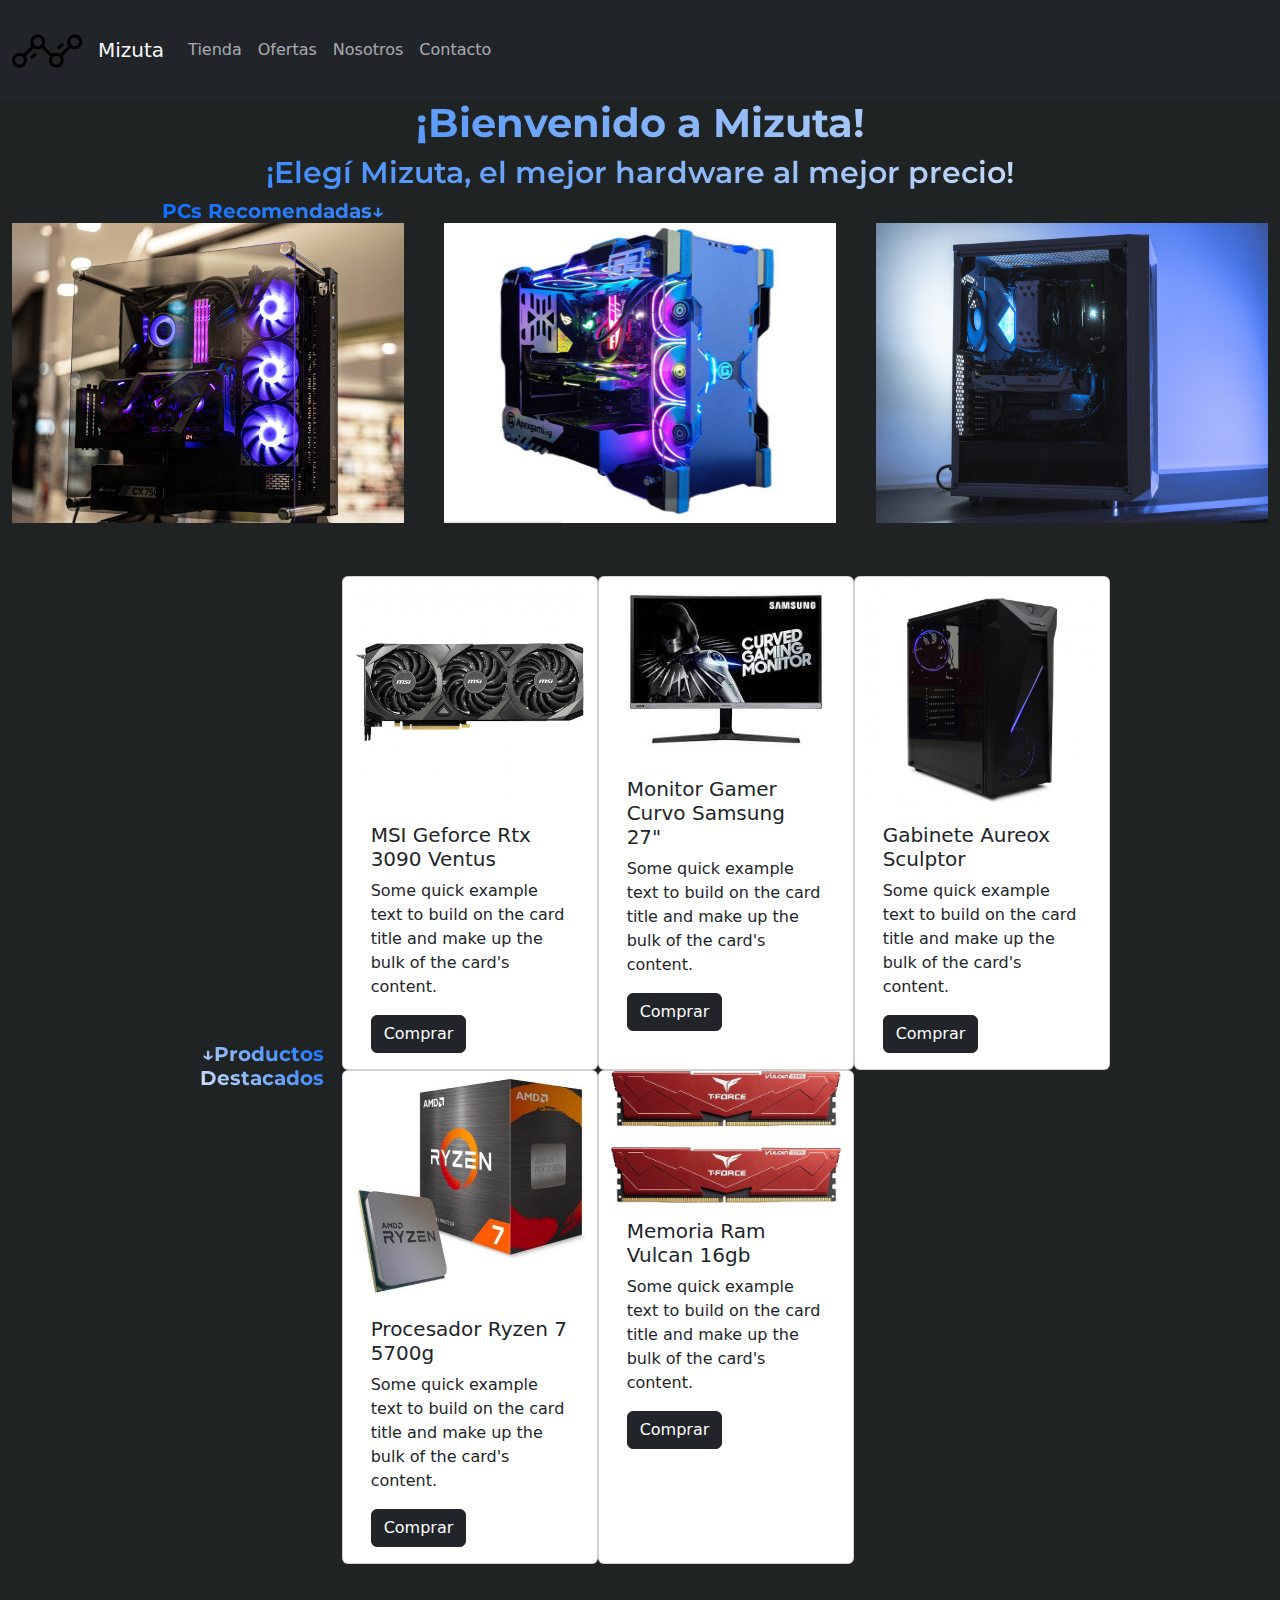
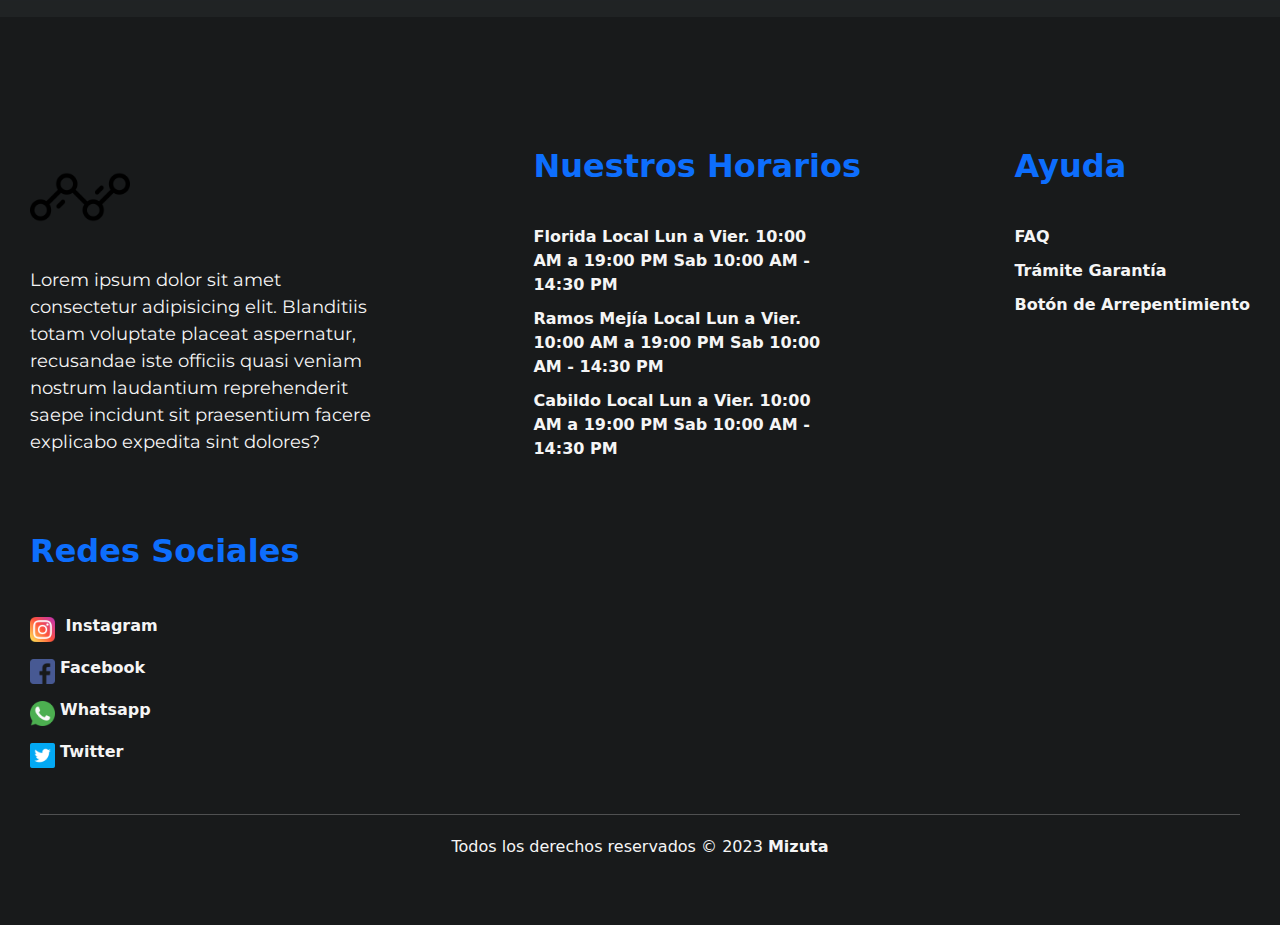
==== commit 8fdf01f8: "entregafinal" ====
--- a/index.html
+++ b/index.html
@@ -20,30 +20,33 @@
     <title>Mizuta-Tienda de Hardware</title>
 </head>
 <body class="body">
-  <nav class="navbar bg-dark">
+  <nav class="navbar navbar-expand-lg navbar bg-dark" data-bs-theme="dark">
     <div class="container-fluid">
-      <a class="navbar-brand" href="#">
-        <img src="./recursos/logos/logo mizuta.png" alt="Logo" width="70px" height="70px" class="d-inline-block align-text-top">
-      </a>
-      <ul class="nav justify-content-center">
-        <li class="nav-item">
-          <a class="nav-link" aria-current="page" href="#">Mizuta</a>
-        </li>
-        <li class="nav-item">
-          <a class="nav-link" aria-current="page" href="./pages/tienda.html">Tienda</a>
-        </li>
-        <li class="nav-item">
-          <a class="nav-link" aria-current="page" href="./pages/ofertas.html">Ofertas</a>
-        </li>
-        <li class="nav-item">
-          <a class="nav-link" aria-current="page" href="./pages/nosotros.html">Nosotros</a>
-        </li>
-        <li class="nav-item">
-          <a class="nav-link" aria-current="page" href="./pages/contacto.html">Contacto</a>
-        </li>
-      </ul>
+        <a class="navbar-brand" href="#">
+            <img src="../recursos/logos/logo mizuta.png" alt="Logo" width="70px" height="70px" class="d-inline-block align-text-top">
+            </a>
+            <a class="navbar-brand" href="#">Mizuta</a>
+        <button class="navbar-toggler" type="button" data-bs-toggle="collapse" data-bs-target="#navbarSupportedContent" aria-controls="navbarSupportedContent" aria-expanded="false" aria-label="Toggle navigation">
+        <span class="navbar-toggler-icon"></span>
+        </button>
+        <div class="collapse navbar-collapse" id="navbarSupportedContent">
+        <ul class="navbar-nav me-auto mb-2 mb-lg-0">
+            
+        <ul class="navbar-nav me-auto mb-2 mb-lg-0">
+            <li class="nav-item">
+            <a class="nav-link" aria-current="page" href="./pages/tienda.html">Tienda</a>
+            </li>
+            <li class="nav-item">
+            <a class="nav-link" aria-current="page" href="./pages/ofertas.html">Ofertas</a>
+            </li>
+            <li class="nav-item">
+            <a class="nav-link" aria-current="page" href="./pages/nosotros.html">Nosotros</a>
+            </li>
+            <li class="nav-item">
+            <a class="nav-link" aria-current="page" href="./pages/contacto.html">Contacto</a>
+        </div>
     </div>
-  </nav>
+</nav>
     <header class="header">
         <h1 class="header__h1">¡Bienvenido a Mizuta!</h1>
           <h2 class="header__h2">¡Elegí Mizuta, el mejor hardware al mejor precio!</h2>
@@ -53,13 +56,13 @@
         <h4 class="imagenes__h4">PCs Recomendadas↓</h4>
         <section class="imagenes">
           <a href="./pages/tienda.html">
-            <img class="imagenes__img1" src="./recursos/imagenes/Cpu transparente.jpg" width="500px" height="314px" alt="">
+            <img class="imagenes__img1" src="./recursos/imagenes/Cpu transparente.jpg" width="500px" height="350px" alt="cpu-transparente">
           </a>
           <a href="./pages/tienda.html"> 
-            <img class="imagenes__img2" src="./recursos/imagenes/cpu ult gen.jpg" width="500px" height="314px" alt="">
+            <img class="imagenes__img2" src="./recursos/imagenes/cpu ult gen.jpg" width="500px" height="350px" alt="cpu-ultima-generación">
           </a> 
           <a href="./pages/tienda.html">
-            <img class="imagenes__img3" src="./recursos/imagenes/cpu flama.jpg" width="500px" height="314px" alt="">
+            <img class="imagenes__img3" src="./recursos/imagenes/cpu flama.jpg" width="500px" height="350px" alt="cpu-gama media-alta,mk">
           </a>
         </section>
     </div>   
@@ -70,7 +73,7 @@
   <h4 class="articulos__h4">↓Productos Destacados</h4>
     <div class="row">
         <div class="card" style="width: 16rem;">
-            <img src="./recursos/imagenes/msi geforce rtx 3090 ventus 3x 24gb.jpg" class="card-img-top" alt="...">
+            <img src="./recursos/imagenes/msi geforce rtx 3090 ventus 3x 24gb.jpg" class="card-img-top" alt="msi-geforce-rtx-3090">
             <div class="card-body">
             <h5 class="card-title">MSI Geforce Rtx 3090 Ventus</h5>
             <p class="card-text">Some quick example text to build on the card title and make up the bulk of the card's content.</p>
@@ -79,7 +82,7 @@
         </div>
 
         <div class="card" style="width: 16rem;">
-            <img src="./recursos/imagenes/monitor-gamer-curvo.jfif" class="card-img-top" alt="...">
+            <img src="./recursos/imagenes/monitor-gamer-curvo.jfif" class="card-img-top" alt="monitor-gamer-curvo">
             <div class="card-body">
             <h5 class="card-title">Monitor Gamer Curvo Samsung 27"</h5>
             <p class="card-text">Some quick example text to build on the card title and make up the bulk of the card's content.</p>
@@ -88,7 +91,7 @@
         </div>
 
         <div class="card" style="width: 16rem;">
-            <img src="./recursos/imagenes/gabinete aureox sculptor.jpeg" class="card-img-top" alt="...">
+            <img src="./recursos/imagenes/gabinete aureox sculptor.jpeg" class="card-img-top" alt="gabinete-aureox-sculptor">
             <div class="card-body">
             <h5 class="card-title">Gabinete Aureox Sculptor</h5>
             <p class="card-text">Some quick example text to build on the card title and make up the bulk of the card's content.</p>
@@ -97,7 +100,7 @@
         </div>
 
         <div class="card" style="width: 16rem;">
-            <img src="./recursos/imagenes/procesador ryzen 7.jpg" class="card-img-top" alt="...">
+            <img src="./recursos/imagenes/procesador ryzen 7.jpg" class="card-img-top" alt="procesador-ryzen-7">
             <div class="card-body">
             <h5 class="card-title">Procesador Ryzen 7 5700g</h5>
             <p class="card-text">Some quick example text to build on the card title and make up the bulk of the card's content.</p>
--- a/css/style.css
+++ b/css/style.css
@@ -259,6 +259,122 @@
   background-color: #202324;
 }
 
+.container {
+  display: flex;
+}
+
+.formulario {
+  color: #0886D9;
+  font-size: 25px;
+  text-align: center;
+  font-weight: 700;
+  margin: auto;
+  max-width: 100%;
+  font-family: "Montserrat", sans-serif;
+}
+
+.button_contacto {
+  width: 100%;
+  font-size: 16px;
+  font-weight: 600;
+  color: #fff;
+  cursor: pointer;
+  margin: 20px;
+  height: 55px;
+  text-align: center;
+  border: none;
+  background-size: 300% 100%;
+  border-radius: 30px;
+  -moz-transition: all 0.4s ease-in-out;
+  -o-transition: all 0.4s ease-in-out;
+  -webkit-transition: all 0.4s ease-in-out;
+  transition: all 0.4s ease-in-out;
+}
+
+.button_contacto:hover {
+  background-position: 100% 0;
+  -moz-transition: all 0.4s ease-in-out;
+  -o-transition: all 0.4s ease-in-out;
+  -webkit-transition: all 0.4s ease-in-out;
+  transition: all 0.4s ease-in-out;
+}
+
+.button_contacto:focus {
+  outline: none;
+}
+
+.button_contacto {
+  background-image: linear-gradient(to right, #25aae1, #4481eb, #04befe, #3f86ed);
+  box-shadow: 0 4px 15px 0 rgba(65, 132, 234, 0.75);
+}
+
+.container {
+  position: relative;
+  width: 100%;
+  height: 100%;
+  display: flex;
+  justify-content: center;
+  align-items: center;
+  padding: 20px 100px;
+}
+
+.container:after {
+  content: "";
+  position: absolute;
+  width: 100%;
+  height: 100%;
+  left: 0;
+  top: 0;
+  background: url("img/bg.jpg") no-repeat center;
+  background-size: cover;
+  filter: blur(50px);
+  z-index: -1;
+}
+
+.contact-box {
+  max-width: 850px;
+  padding: 23px 32px;
+  justify-content: center;
+  align-items: center;
+  text-align: center;
+  background-color: #fff;
+  box-shadow: 0px 0px 19px 5px rgba(0, 0, 0, 0.19);
+}
+
+.right {
+  max-width: 100%;
+  padding: 25px 40px;
+}
+
+.texto {
+  width: 100%;
+  border: 2px solid rgba(0, 0, 0, 0);
+  outline: none;
+  background-color: rgba(230, 230, 230, 0.6);
+  padding: 0.5rem 1rem;
+  font-size: 1.1rem;
+  margin-bottom: 22px;
+  transition: 0.3s;
+}
+
+.texto:hover {
+  background-color: rgba(0, 0, 0, 0.1);
+}
+
+textarea {
+  min-height: 150px;
+}
+
+.texto:focus {
+  border: 2px solid rgba(30, 85, 250, 0.47);
+  background-color: #fff;
+}
+
+@media screen and (max-width: 880px) {
+  .contact-box {
+    grid-template-columns: 1fr;
+  }
+}
 @media screen and (min-width: 540px) {
   .imagenes__img1 {
     max-width: 100%;
@@ -383,6 +499,9 @@
   .p__ofertas {
     font-size: 20px;
   }
+  .card {
+    max-width: 100%;
+  }
 }
 @media screen and (min-width: 1024px) {
   .imagenes__img1 {
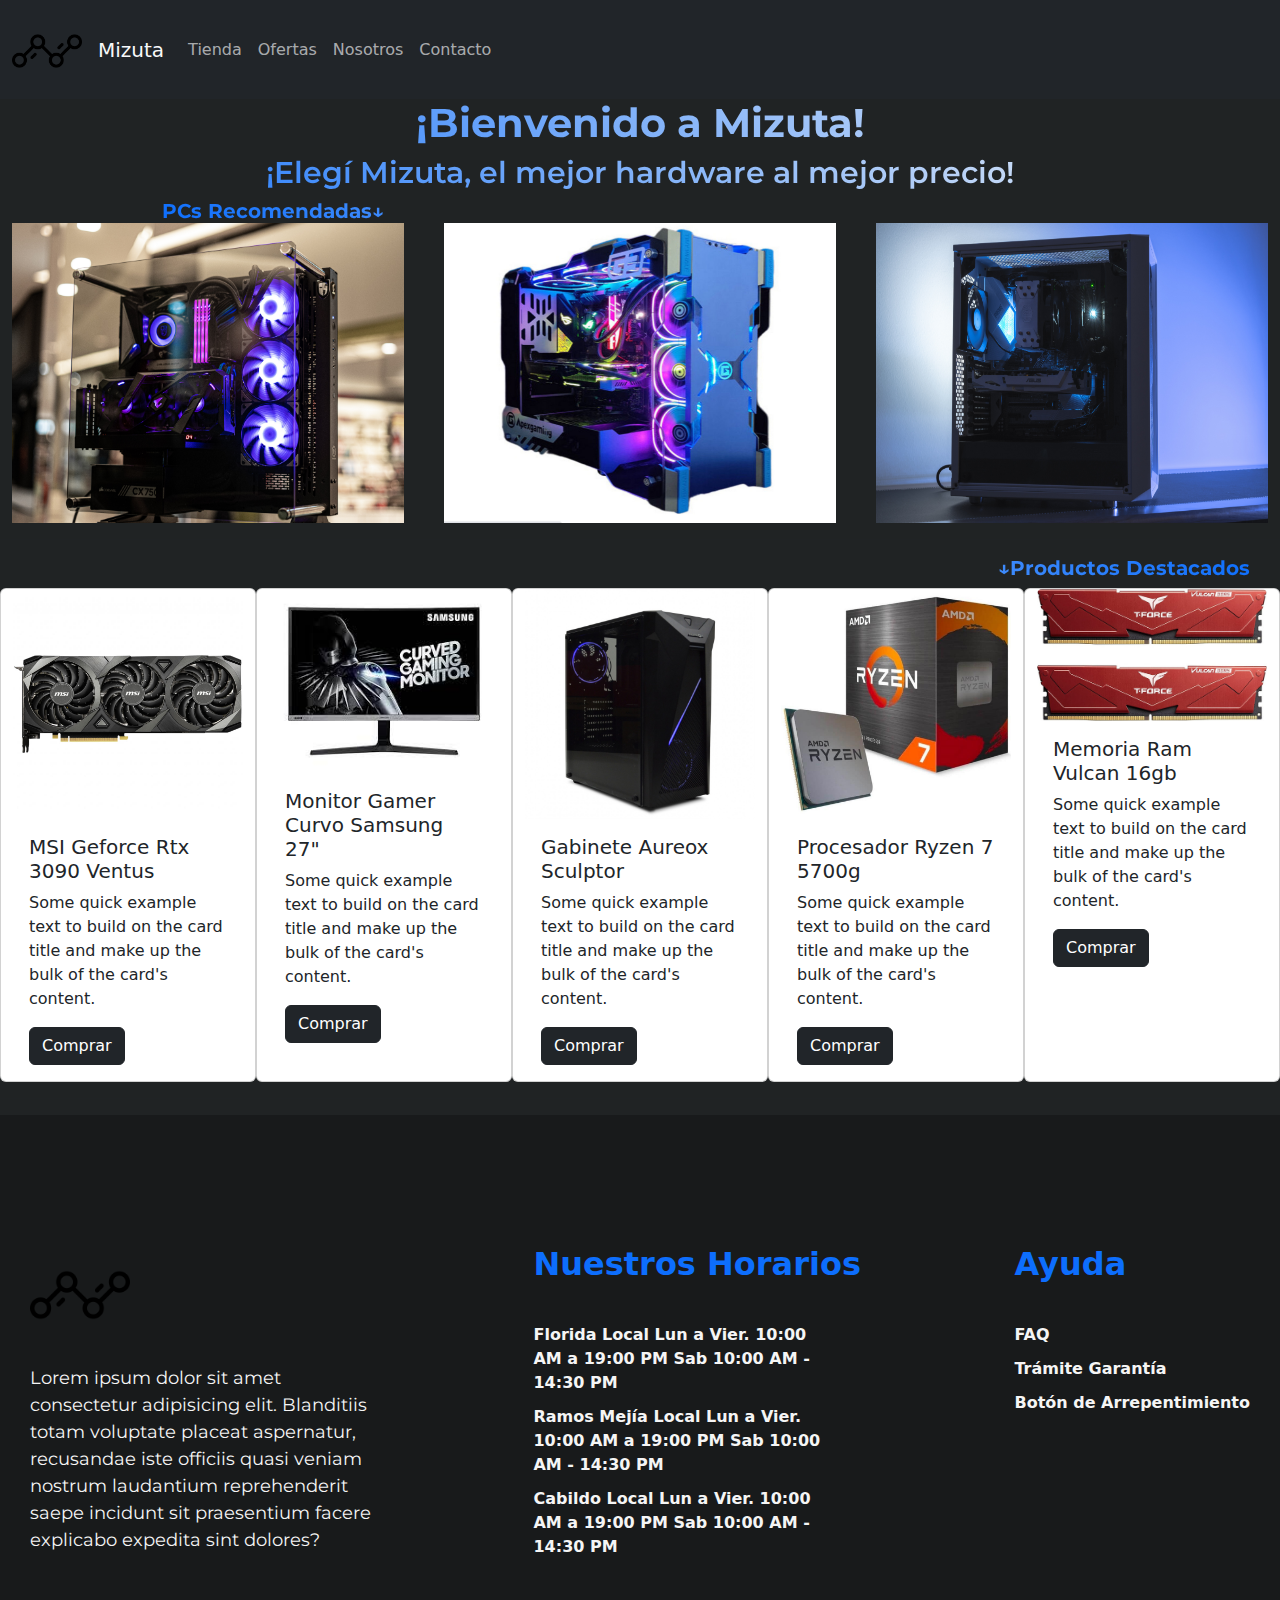
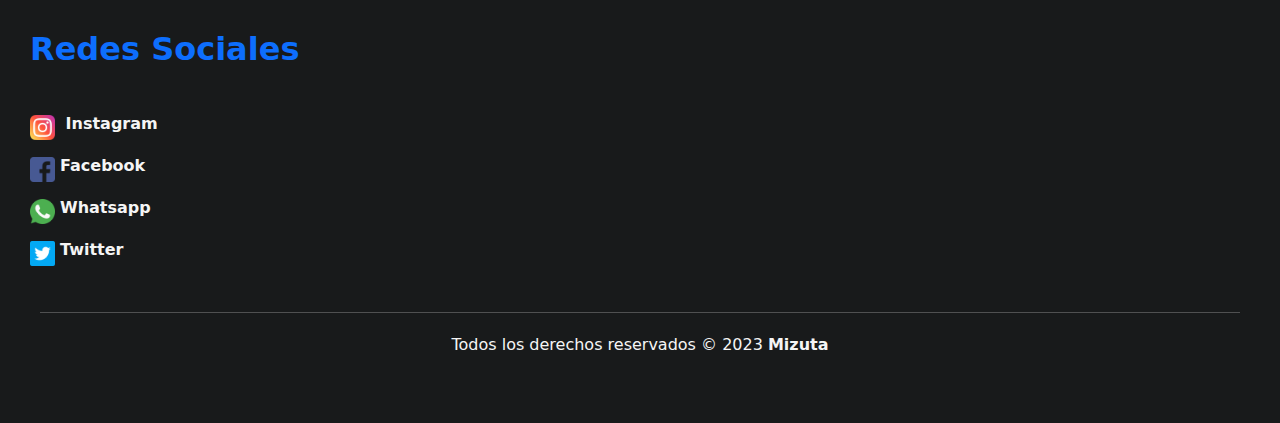
==== commit f6ab319f: "entregafinali" ====
--- a/index.html
+++ b/index.html
@@ -68,9 +68,8 @@
     </div>   
 
 <hr>
-
-<div class="container">
-  <h4 class="articulos__h4">↓Productos Destacados</h4>
+<h4 class="articulos__h4">↓Productos Destacados</h4>
+<div class="contain">
     <div class="row">
         <div class="card" style="width: 16rem;">
             <img src="./recursos/imagenes/msi geforce rtx 3090 ventus 3x 24gb.jpg" class="card-img-top" alt="msi-geforce-rtx-3090">
--- a/css/style.css
+++ b/css/style.css
@@ -131,7 +131,7 @@
   text-align: end;
   font-size: 20px;
   font-family: "Montserrat", sans-serif;
-  margin-right: 30px;
+  margin-right: 70px;
   background-image: linear-gradient(45deg, whitesmoke, #0D6EFD);
   background-clip: text;
   -webkit-background-clip: text;
@@ -261,6 +261,11 @@
 
 .container {
   display: flex;
+}
+
+.contain {
+  display: flex;
+  justify-content: center;
 }
 
 .formulario {
@@ -370,6 +375,10 @@
   background-color: #fff;
 }
 
+.row {
+  display: flex;
+}
+
 @media screen and (max-width: 880px) {
   .contact-box {
     grid-template-columns: 1fr;
@@ -426,16 +435,16 @@
     height: auto;
   }
   .h1__tienda {
-    font-size: 18px;
+    font-size: 25px;
   }
   .p__tienda {
-    font-size: 15px;
+    font-size: 20px;
   }
   .h1__ofertas {
-    font-size: 18px;
+    font-size: 25px;
   }
   .p__ofertas {
-    font-size: 15px;
+    font-size: 20px;
   }
 }
 @media screen and (min-width: 760px) {
